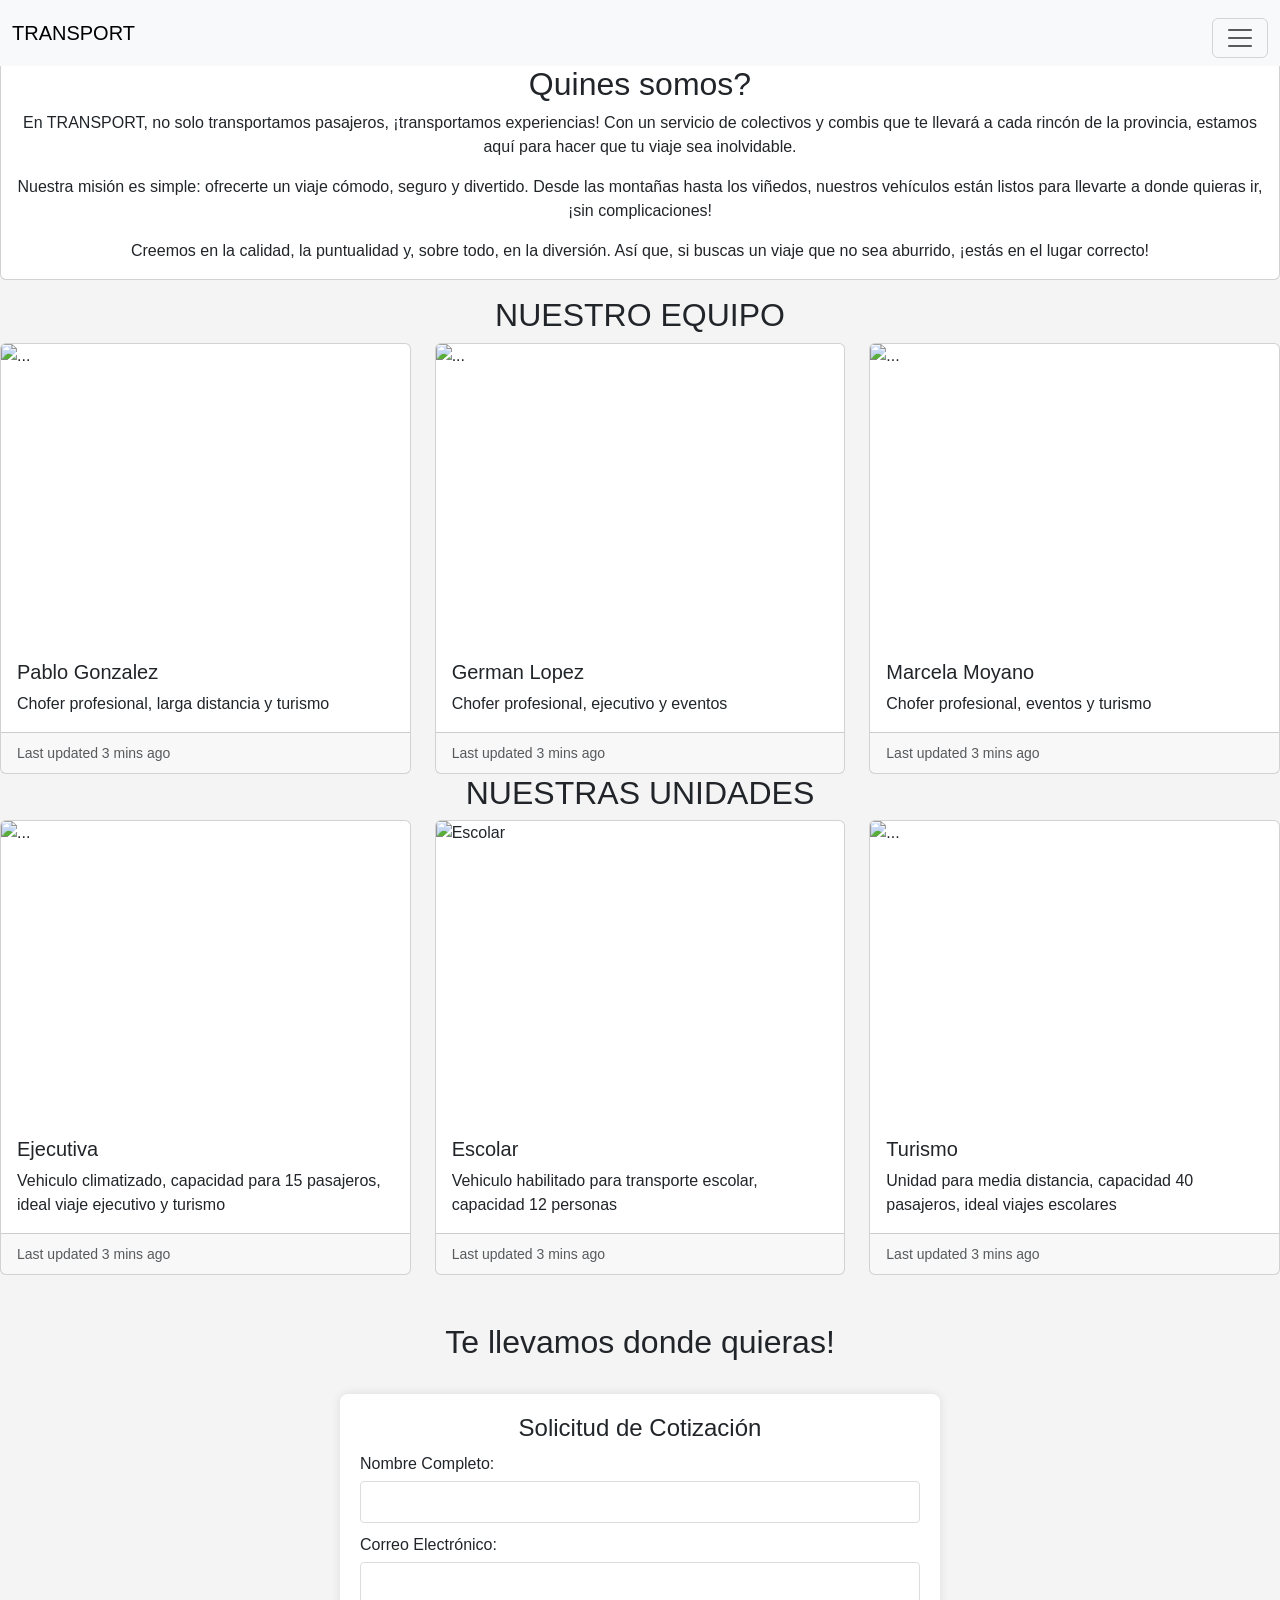
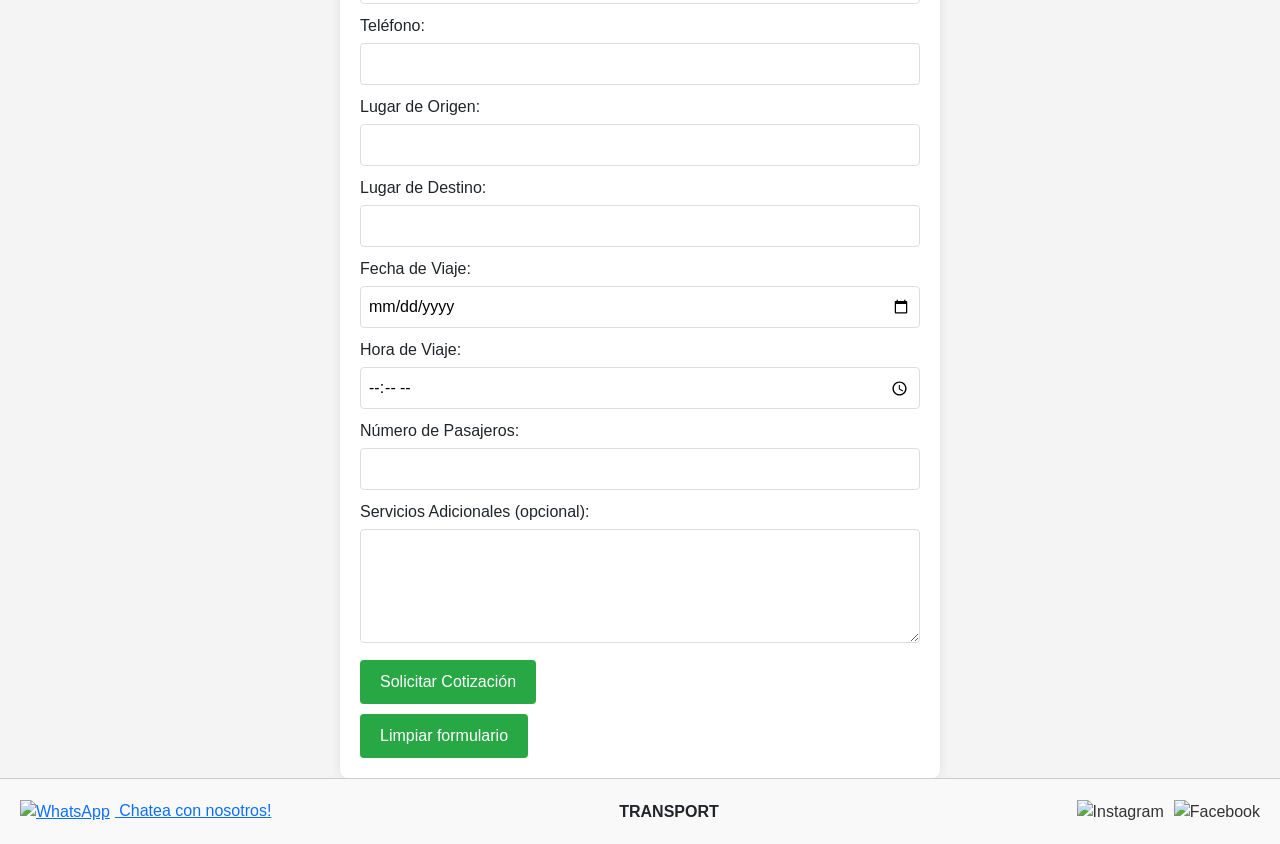
==== index.html @ fa78afb2 "Update index.html" ====
<!DOCTYPE html>
<html lang="es">
<head>
    <meta charset="UTF-8">
    <meta http-equiv="X-UA-Compatible" content="IE=edge">
    <meta name="viewport" content="width=device-width, initial-scale=1.0">
    <title>Document</title>
    <link href="https://cdn.jsdelivr.net/npm/bootstrap@5.3.3/dist/css/bootstrap.min.css" rel="stylesheet" integrity="sha384-QWTKZyjpPEjISv5WaRU9OFeRpok6YctnYmDr5pNlyT2bRjXh0JMhjY6hW+ALEwIH" crossorigin="anonymous">
</head>
<body>

<!--navbar-->

<nav class="navbar bg-body-tertiary fixed-top">
  <div class="container-fluid">
    <a class="navbar-brand"  href="">TRANSPORT </a>
    <button class="navbar-toggler" type="button" data-bs-toggle="offcanvas" data-bs-target="#offcanvasNavbar" aria-controls="offcanvasNavbar" aria-label="Toggle navigation">
      <span class="navbar-toggler-icon"></span>
    </button>
    <div class="offcanvas offcanvas-end" tabindex="-1" id="offcanvasNavbar" aria-labelledby="offcanvasNavbarLabel">
      <div class="offcanvas-header">
        <h5 class="offcanvas-title" id="offcanvasNavbarLabel">Offcanvas</h5>
        <button type="button" class="btn-close" data-bs-dismiss="offcanvas" aria-label="Close"></button>
      </div>
      <div class="offcanvas-body">
        <ul class="navbar-nav justify-content-end flex-grow-1 pe-3">
          <li class="nav-item">
            <a class="nav-link active" aria-current="page" href="#">Home</a>
          </li>
          <li class="nav-item">
            <a class="nav-link" href="#">Link</a>
          </li>
          <li class="nav-item dropdown">
            <a class="nav-link dropdown-toggle" href="#" role="button" data-bs-toggle="dropdown" aria-expanded="false">
              Dropdown
            </a>
            <ul class="dropdown-menu">
              <li><a class="dropdown-item" href="#">Action</a></li>
              <li><a class="dropdown-item" href="#">Another action</a></li>
              <li>
                <hr class="dropdown-divider">
              </li>
              <li><a class="dropdown-item" href="#">Something else here</a></li>
            </ul>
          </li>
        </ul>
        <form class="d-flex mt-3" role="search">
          <input class="form-control me-2" type="search" placeholder="Search" aria-label="Search">
          <button class="btn btn-outline-success" type="submit">Search</button>
        </form>
      </div>
    </div>
  </div>
</nav>



<!--Carusel-->


<div id="carouselExampleCaptions" class="carousel slide">
    <div class="carousel-indicators">
      <button type="button" data-bs-target="#carouselExampleCaptions" data-bs-slide-to="0" class="active" aria-current="true" aria-label="Slide 1"></button>
      <button type="button" data-bs-target="#carouselExampleCaptions" data-bs-slide-to="1" aria-label="Slide 2"></button>
      <button type="button" data-bs-target="#carouselExampleCaptions" data-bs-slide-to="2" aria-label="Slide 3"></button>
    </div>
    <div class="carousel-inner" >
      <div class="carousel-item active">
        <img src="https://motormagazine.com.ar/wp-content/uploads/2015/09/sprinter-9-1-7-696x410.jpg" class="d-block w-100" alt="interior ejecutiva">
        <div class="carousel-caption d-none d-md-block">
          <h5>First slide label</h5>
          <p>Some representative placeholder content for the first slide.</p>
        </div>
      </div>
      <div class="carousel-item">
        <img src="https://tsnvans.com/wp-content/uploads/2022/05/DSC6861-980x654.png" class="d-block w-100 " alt="exterior ejecutiva">
        <div class="carousel-caption d-none d-md-block">
          <h5>Second slide label</h5>
          <p>Some representative placeholder content for the second slide.</p>
        </div>
      </div>
      <div class="carousel-item">
        <img src="https://tsnvans.com/wp-content/uploads/2022/07/Luz-azul-TSN-Vans-.jpeg" class="d-block w-100" alt="gente subiendo">
        <div class="carousel-caption d-none d-md-block">
          <h5>Third slide label</h5>
          <p>Some representative placeholder content for the third slide.</p>
        </div>
      </div>
    </div>
    <button class="carousel-control-prev" type="button" data-bs-target="#carouselExampleCaptions" data-bs-slide="prev">
      <span class="carousel-control-prev-icon" aria-hidden="true"></span>
      <span class="visually-hidden">Previous</span>
    </button>
    <button class="carousel-control-next" type="button" data-bs-target="#carouselExampleCaptions" data-bs-slide="next">
      <span class="carousel-control-next-icon" aria-hidden="true"></span>
      <span class="visually-hidden">Next</span>
    </button>
  </div>

<!--QUIENES SOMOS-->

<div class="card mb-3" style="text-align:center"  >
    <img src="https://previews.123rf.com/images/guru86/guru861510/guru86151000618/46703490-dise%C3%B1o-de-la-ilustraci%C3%B3n-de-transporte.jpg" class="card-img-top" alt="logo empresa" style="width:500px;height:600px text-align:center">
    <div class="card-body">
      <h2 class="card-title">Quines somos?</h2>
      <p class="card-text">En TRANSPORT, no solo transportamos pasajeros, ¡transportamos experiencias! Con un servicio de colectivos y combis que te llevará a cada rincón de la provincia, estamos aquí para hacer que tu viaje sea inolvidable.</p>
      <p class="card-text">Nuestra misión es simple: ofrecerte un viaje cómodo, seguro y divertido. Desde las montañas hasta los viñedos, nuestros vehículos están listos para llevarte a donde quieras ir, ¡sin complicaciones!</p>
      <p class="card-text">Creemos en la calidad, la puntualidad y, sobre todo, en la diversión. Así que, si buscas un viaje que no sea aburrido, ¡estás en el lugar correcto!</p>

      <!--<p class="card-text"><small class="text-body-secondary">Last updated 3 mins ago</small></p>-->
    </div>
  </div>
  

  <!--equipo-->

  <h2 style="text-align:center">NUESTRO EQUIPO </h2>

  <div class="row row-cols-1 row-cols-md-3 g-4">
    <div class="col">
      <div class="card h-100">
        <img   src="https://fundacioncarlosslim.org/wp-content/uploads/2020/10/conductor-transporte-ejecutivo-1.jpg" class="card-img-top" alt="..." style="width: 400px;;height:300px;" >
        <div class="card-body">
          <h5 class="card-title">Pablo Gonzalez</h5>
          <p class="card-text">Chofer profesional, larga distancia y turismo</p>
        </div>
        <div class="card-footer">
          <small class="text-body-secondary">Last updated 3 mins ago</small>
        </div>
      </div>
    </div>
    <div class="col">
      <div class="card h-100">
        <img src="https://img.freepik.com/foto-gratis/fotos-lado-hombre-negocios-coche_1359-1326.jpg?w=900&t=st=1726166424~exp=1726167024~hmac=06671cf22af854b5b9be5abbc71b7e043a6514495f37762d725a9f65c1ceb45e" class="card-img-top" alt="..." style="width: 400px;;height:300px;">
        <div class="card-body">
          <h5 class="card-title">German Lopez</h5>
          <p class="card-text">Chofer profesional, ejecutivo y eventos</p>
        </div>
        <div class="card-footer">
          <small class="text-body-secondary">Last updated 3 mins ago</small>
        </div>
      </div>
    </div>
    <div class="col">
      <div class="card h-100">
        <img src="https://img.freepik.com/fotos-premium/mujer-moderna-camiones-desafiante-empoderada_711731-651.jpg?size=626&ext=jpg&ga=GA1.1.1180732827.1726166348&semt=ais_hybrid" class="card-img-top" alt="..." style="width: 400px;;height:300px;">
        <div class="card-body">
          <h5 class="card-title">Marcela Moyano</h5>
          <p class="card-text">Chofer profesional, eventos y turismo</p>
        </div>
        <div class="card-footer">
          <small class="text-body-secondary">Last updated 3 mins ago</small>
        </div>
      </div>
    </div>
  </div>


   <!--equipo-->

   <h2 style="text-align:center">NUESTRAS UNIDADES </h2>

   <div class="row row-cols-1 row-cols-md-3 g-4">
     <div class="col">
       <div class="card h-100">
         <img   src="https://www.mercedes-benz.com.ar/content/argentina/es/vans/models/sprinter/9077-xz0/overview/_jcr_content/root/responsivegrid/media_slider/media_slider_item/image.component.damq6.3397545717409.png/combi-1610x604.png" class="card-img-top" alt="..." style="width: 400px;;height:300px;" >
         <div class="card-body">
           <h5 class="card-title">Ejecutiva</h5>
           <p class="card-text">Vehiculo climatizado, capacidad para 15 pasajeros, ideal viaje ejecutivo y turismo</p>
         </div>
         <div class="card-footer">
           <small class="text-body-secondary">Last updated 3 mins ago</small>
         </div>
       </div>
     </div>
     <div class="col">
       <div class="card h-100">
         <img src="https://sisanjuan.b-cdn.net/media/k2/items/cache/b0819416c2eebbe783e096798d5f76a3_L.jpg" class="card-img-top" alt=" Escolar" style="width: 400px;;height:300px;">
         <div class="card-body">
           <h5 class="card-title">Escolar</h5>
           <p class="card-text">Vehiculo habilitado para transporte escolar, capacidad 12 personas</p>
         </div>
         <div class="card-footer">
           <small class="text-body-secondary">Last updated 3 mins ago</small>
         </div>
       </div>
     </div>
     <div class="col">
       <div class="card h-100">
         <img src="https://www.ttservicios.com.ar/images/turistico.jpg" class="card-img-top" alt="..." style="width: 400px;;height:300px;">
         <div class="card-body">
           <h5 class="card-title">Turismo </h5>
           <p class="card-text">Unidad para media distancia, capacidad 40 pasajeros, ideal viajes escolares</p>
         </div>
         <div class="card-footer">
           <small class="text-body-secondary">Last updated 3 mins ago</small>
         </div>
       </div>
     </div>
   </div>

  <!--Formulario de servicio-->

  <br><br>

  <h2 style="text-align:center">Te llevamos donde quieras! </h2>
  <br>

 
<head>
    <meta charset="UTF-8">
    <meta name="viewport" content="width=device-width, initial-scale=1.0">
    <title>Formulario de Solicitud de Cotización</title>
    <style>
        body {
            font-family: Arial, sans-serif;
            margin: 20px;
            background-color: #f4f4f4;
        }
        .container {
            max-width: 600px;
            margin: auto;
            background: #fff;
            padding: 20px;
            border-radius: 8px;
            box-shadow: 0 0 10px rgba(0,0,0,0.1);
        }
        h1 {
            text-align: center;
            color: #333;
        }
        label {
            display: block;
            margin-top: 10px;
        }
        input, select, textarea {
            width: 100%;
            padding: 8px;
            margin-top: 5px;
            border: 1px solid #ddd;
            border-radius: 4px;
        }
        button {
            background-color: #28a745;
            color: #fff;
            border: none;
            padding: 10px 20px;
            border-radius: 4px;
            cursor: pointer;
            margin-top: 10px;
        }
        button:hover {
            background-color: #218838;
        }
    </style>
</head>
<body>
    <div class="container">
        <h4 style="text-align: center;">Solicitud de Cotización</h4>
        <form action="https://formspree.io/f/mblrvzgp" method="post">
            <label for="nombre">Nombre Completo:</label>
            <input type="text" id="nombre" name="nombre" required>
            
            <label for="email">Correo Electrónico:</label>
            <input type="email" id="email" name="email" required>
            
            <label for="telefono">Teléfono:</label>
            <input type="tel" id="telefono" name="telefono" required>
            
            <label for="origen">Lugar de Origen:</label>
            <input type="text" id="origen" name="origen" required>
            
            <label for="destino">Lugar de Destino:</label>
            <input type="text" id="destino" name="destino" required>
            
            <label for="fecha">Fecha de Viaje:</label>
            <input type="date" id="fecha" name="fecha" required>
            
            <label for="hora">Hora de Viaje:</label>
            <input type="time" id="hora" name="hora" required>
            
            <label for="num_pasajeros">Número de Pasajeros:</label>
            <input type="number" id="num_pasajeros" name="num_pasajeros" required>
            
            <label for="servicios_adicionales">Servicios Adicionales (opcional):</label>
            <textarea id="servicios_adicionales" name="servicios_adicionales" rows="4"></textarea>
            
            <button type="submit">Solicitar Cotización</button>

            <br>

            <button type="reset">Limpiar formulario</button>
        </form>
    </div>
</body>


<!--enlace wsp
<a href="https://wa.me/<+5492614153285>?text=<mensaje-predeterminado>" target="_blank">
    Enviar mensaje en WhatsApp
</a>


<head>
    <meta charset="UTF-8">
    <meta name="viewport" content="width=device-width, initial-scale=1.0">
    <title>Chat en WhatsApp</title>
    <style>
        .whatsapp-button {
            display: inline-block;
            background-color: #25D366; /* Color de WhatsApp */
            color: white;
            padding: 10px 20px;
            border-radius: 5px;
            text-decoration: none;
            font-size: 16px;
            font-weight: bold;
            box-shadow: 0 4px 8px rgba(0, 0, 0, 0.2);
        }
        .whatsapp-button:hover {
            background-color: #128C7E; /* Color de WhatsApp al pasar el ratón */
        }
    </style>
</head>
<body>
    <a href="https://wa.me/5492615322291?text=Hola%2C%20me%20gustar%C3%ADa%20m%C3%A1s%20informaci%C3%B3n" class="whatsapp-button" target="_blank">
        Chatear con nosotros en WhatsApp
    </a>
</body>

<!--Calificacion
<!DOCTYPE html>
<html lang="es">
<head>
    <meta charset="UTF-8">
    <meta name="viewport" content="width=device-width, initial-scale=1.0">
    <title>Calificación de Clientes</title>
    <style>
        body {
            font-family: Arial, sans-serif;
        }
        .rating-form {
            max-width: 400px;
            margin: auto;
            padding: 20px;
            border: 1px solid #ccc;
            border-radius: 5px;
            background-color: #f9f9f9;
        }
        .rating-form h2 {
            text-align: center;
        }
        .rating {
            display: flex;
            justify-content: space-between;
            margin: 10px 0;
        }
        .reviews {
            max-width: 600px;
            margin: 20px auto;
            border-top: 1px solid #ccc;
            padding-top: 20px;
        }
        .review {
            border-bottom: 1px solid #eee;
            padding: 10px 0;
        }
    </style>
</head>
<body>
<div class="rating-form">
    <h2>Califica tu experiencia</h2>
    <form id="reviewForm">
        <div class="rating">
            <label for="rating">Calificación (1-5):</label>
            <select id="rating" name="rating" required>
                <option value="1">1</option>
                <option value="2">2</option>
                <option value="3">3</option>
                <option value="4">4</option>
                <option value="5">5</option>
            </select>
        </div>
        
        <div>
            <label for="comments">Comentarios:</label>
            <textarea id="comments" name="comments" rows="4" placeholder="Describe tu experiencia" required></textarea>
        </div>

        <div style="text-align: center;">
            <button type="submit">Enviar</button>
        </div>
    </form>
</div>

<div class="reviews" id="reviews">
    <h2>Reseñas</h2>
</div>

<script>
    // Función para cargar las reseñas del localStorage
    function loadReviews() {
        const reviewsDiv = document.getElementById('reviews');
        const reviews = JSON.parse(localStorage.getItem('reviews')) || [];

        reviews.forEach(review => {
            const reviewElement = document.createElement('div');
            reviewElement.classList.add('review');
            reviewElement.innerHTML = `<strong>Calificación: ${review.rating}</strong><br>${review.comment}`;
            reviewsDiv.appendChild(reviewElement);
        });
    }

    // Llama a la función al cargar la página
    loadReviews();

    document.getElementById('reviewForm').addEventListener('submit', function(event) {
        event.preventDefault();

        const rating = document.getElementById('rating').value;
        const comments = document.getElementById('comments').value;

        // Guarda la reseña en el localStorage
        const reviews = JSON.parse(localStorage.getItem('reviews')) || [];
        reviews.push({ rating, comment: comments });
        localStorage.setItem('reviews', JSON.stringify(reviews));

        // Muestra la nueva reseña
        loadReviews();

        // Reiniciar el formulario
        this.reset();
    });
</script>

</body>
</html>


</body>
</html>

-->

<!--Pie de pagina-->

<!DOCTYPE html>
<html lang="es">
<head>
    <meta charset="UTF-8">
    <meta name="viewport" content="width=device-width, initial-scale=1.0">
    <title>Mi Página</title>
    <style>
        body {
            font-family: Arial, sans-serif;
            margin: 0;
            padding: 0;
        }
        footer {
            display: flex;
            justify-content: space-between;
            align-items: center;
            background-color: #f9f9f9;
            padding: 20px;
            border-top: 1px solid #ccc;
        }
        .company-name {
            text-align: center;
            flex-grow: 1;
        }
        .social-links {
            display: flex;
            align-items: center;
        }
        .social-links a {
            margin-left: 10px;
            text-decoration: none;
            color: #333;
        }
      /* .whatsapp-button {
            display: flex;
            align-items: center;
            background-color: #25D366;
            color: white;
            padding: 10px 15px;
            border-radius: 5px;
            text-decoration: none;
            font-weight: bold;
        } */
        .whatsapp-button img {
            width: 60px;
            margin-right: 5px;
        }
        .social-links img {
            width: 25px;
            height: 25px;
        }
    </style>
</head>
<body>

<!-- Contenido de la página -->

<footer>
    <a class="whatsapp-button" href="https://wa.me/+5492614153285" target="_blank">
        <img src="https://upload.wikimedia.org/wikipedia/commons/6/6b/WhatsApp.svg" alt="WhatsApp"> Chatea con nosotros!
    </a>
    <div class="company-name">
        <strong>TRANSPORT</strong>
    </div>
      <div class="social-links">
       <!--   <a href="https://twitter.com/tu_usuario" target="_blank">
            <img src="https://upload.wikimedia.org/wikipedia/commons/6/60/Twitter_bird_logo_2012.svg" alt="Twitter">
        </a>-->
        <a href="https://www.instagram.com/tu_usuario" target="_blank">
            <img src="https://upload.wikimedia.org/wikipedia/commons/a/a5/Instagram_icon.png" alt="Instagram">
        </a>
        <a href="https://www.facebook.com/tu_usuario" target="_blank">
            <img src="https://upload.wikimedia.org/wikipedia/commons/5/51/Facebook_f_logo_%282019%29.svg" alt="Facebook">
        </a>
    </div>
</footer>

</body>
</html>


    
</body>



<script src="https://cdn.jsdelivr.net/npm/bootstrap@5.3.3/dist/js/bootstrap.bundle.min.js" integrity="sha384-YvpcrYf0tY3lHB60NNkmXc5s9fDVZLESaAA55NDzOxhy9GkcIdslK1eN7N6jIeHz" crossorigin="anonymous"></script>
</html>
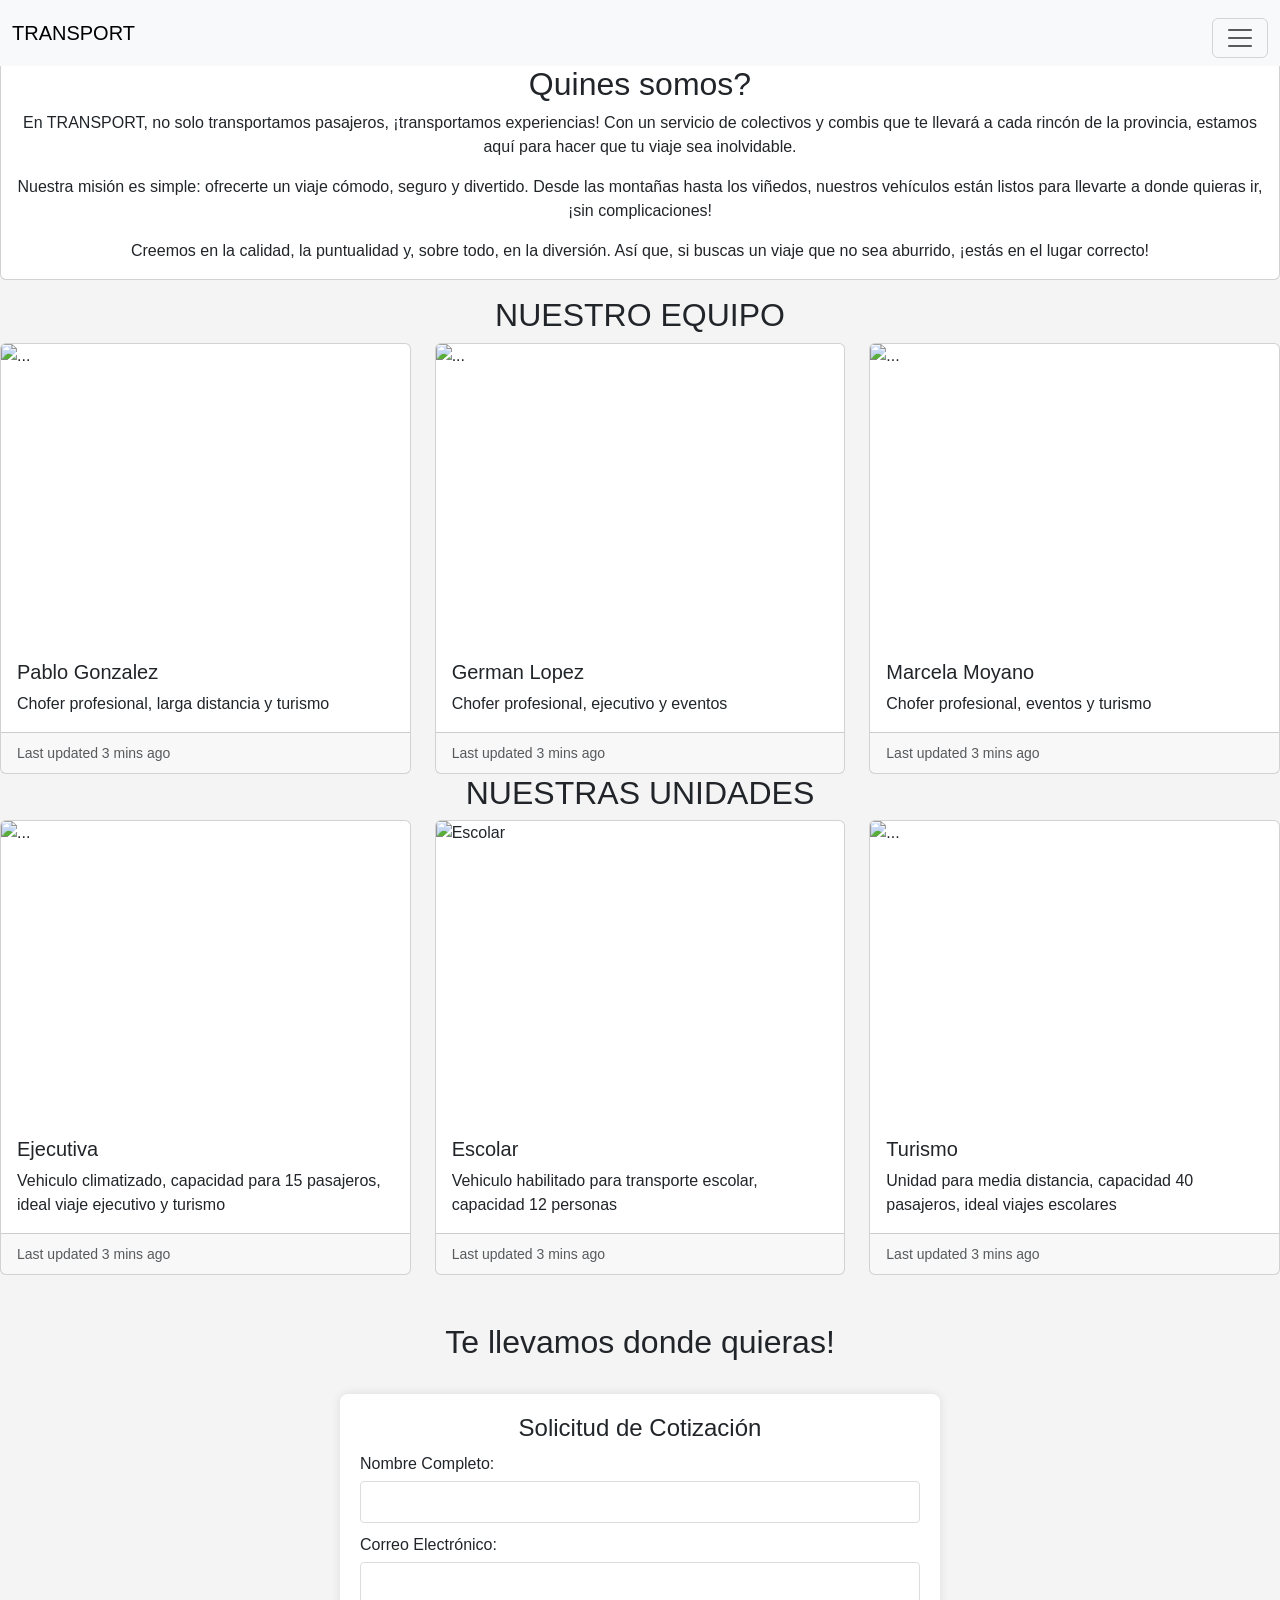
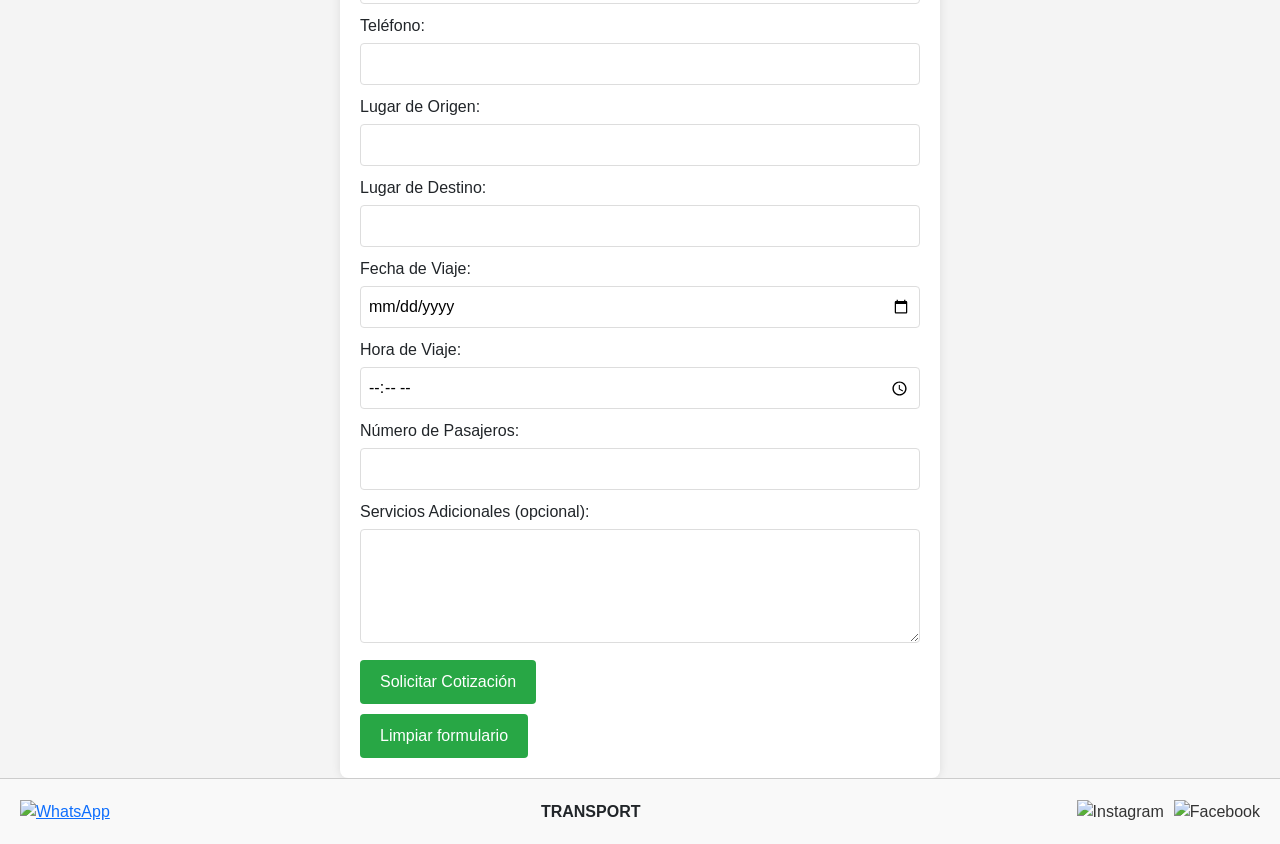
==== commit 6a0ee184: "Update index.html" ====
--- a/index.html
+++ b/index.html
@@ -503,7 +503,7 @@
 
 <footer>
     <a class="whatsapp-button" href="https://wa.me/+5492614153285" target="_blank">
-        <img src="https://upload.wikimedia.org/wikipedia/commons/6/6b/WhatsApp.svg" alt="WhatsApp"> Chatea con nosotros!
+        <img src="https://upload.wikimedia.org/wikipedia/commons/6/6b/WhatsApp.svg" alt="WhatsApp"> <!--Chatea con nosotros!-->
     </a>
     <div class="company-name">
         <strong>TRANSPORT</strong>
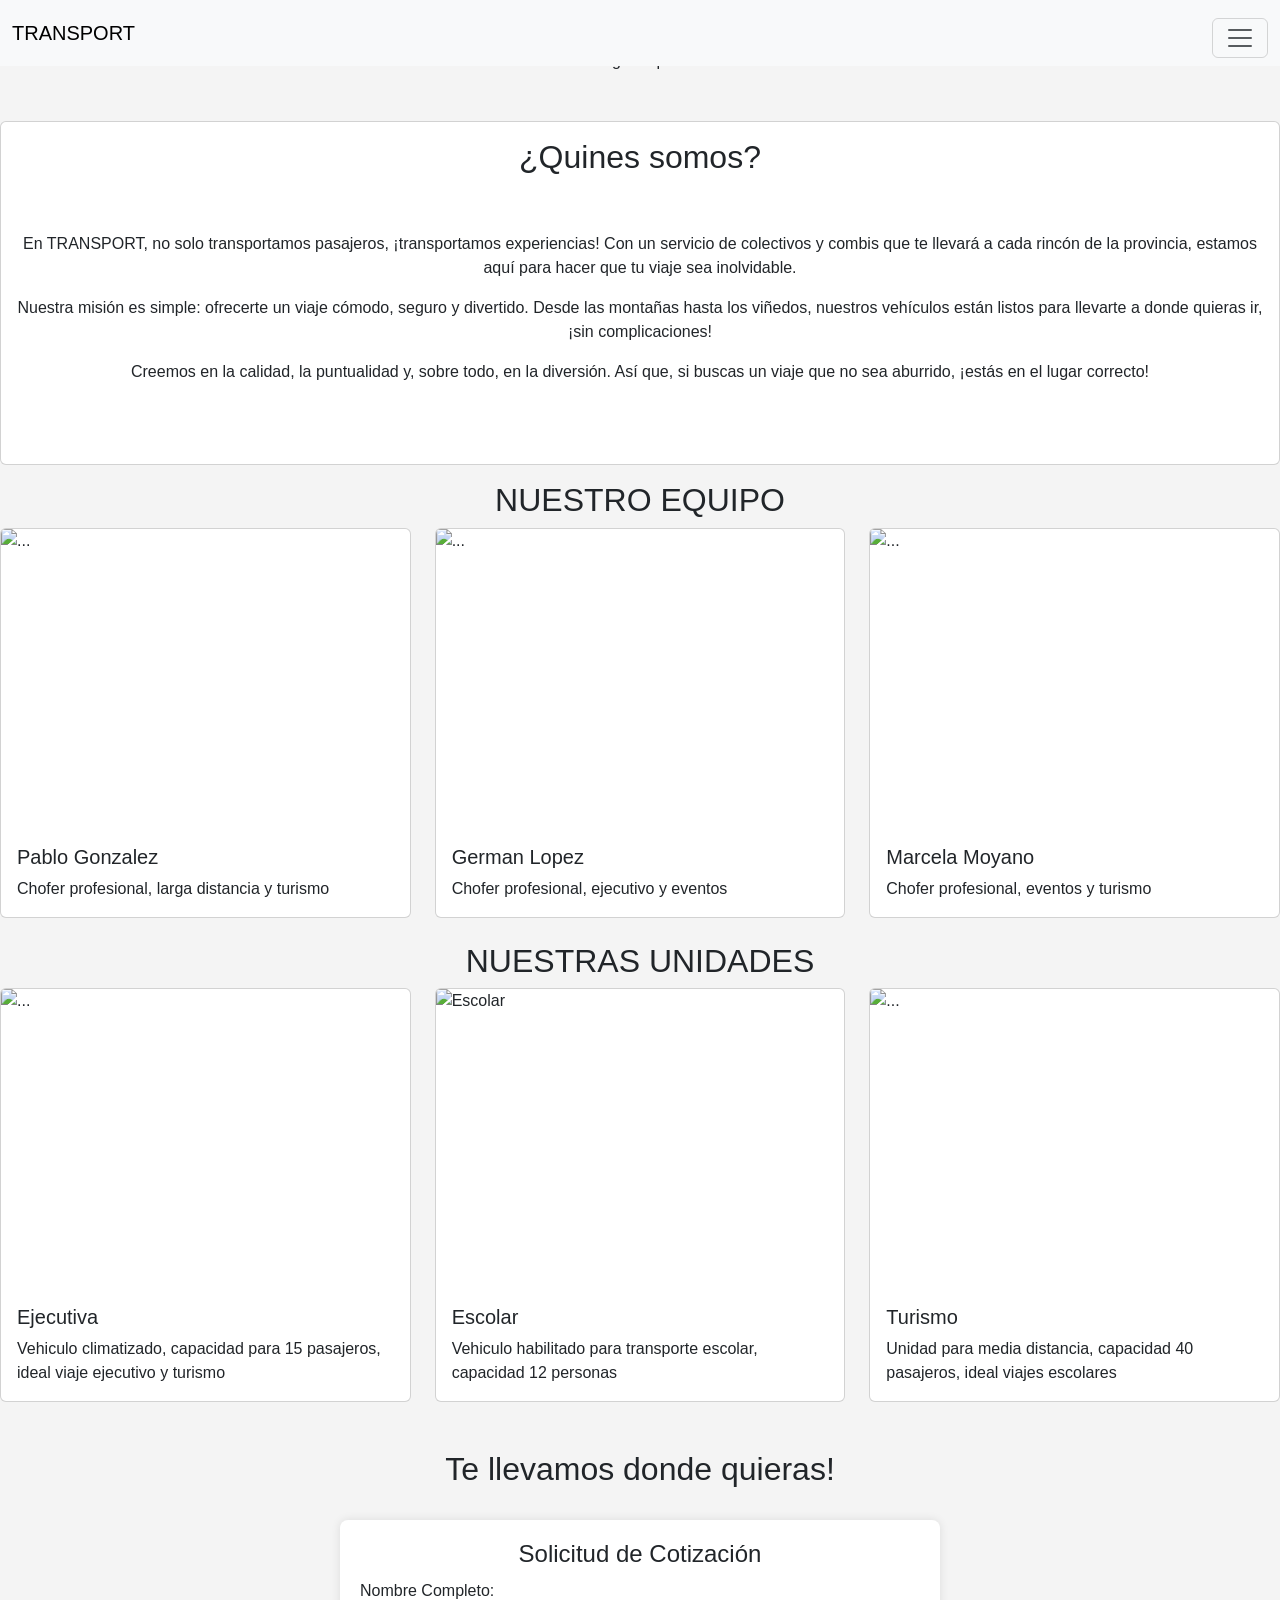
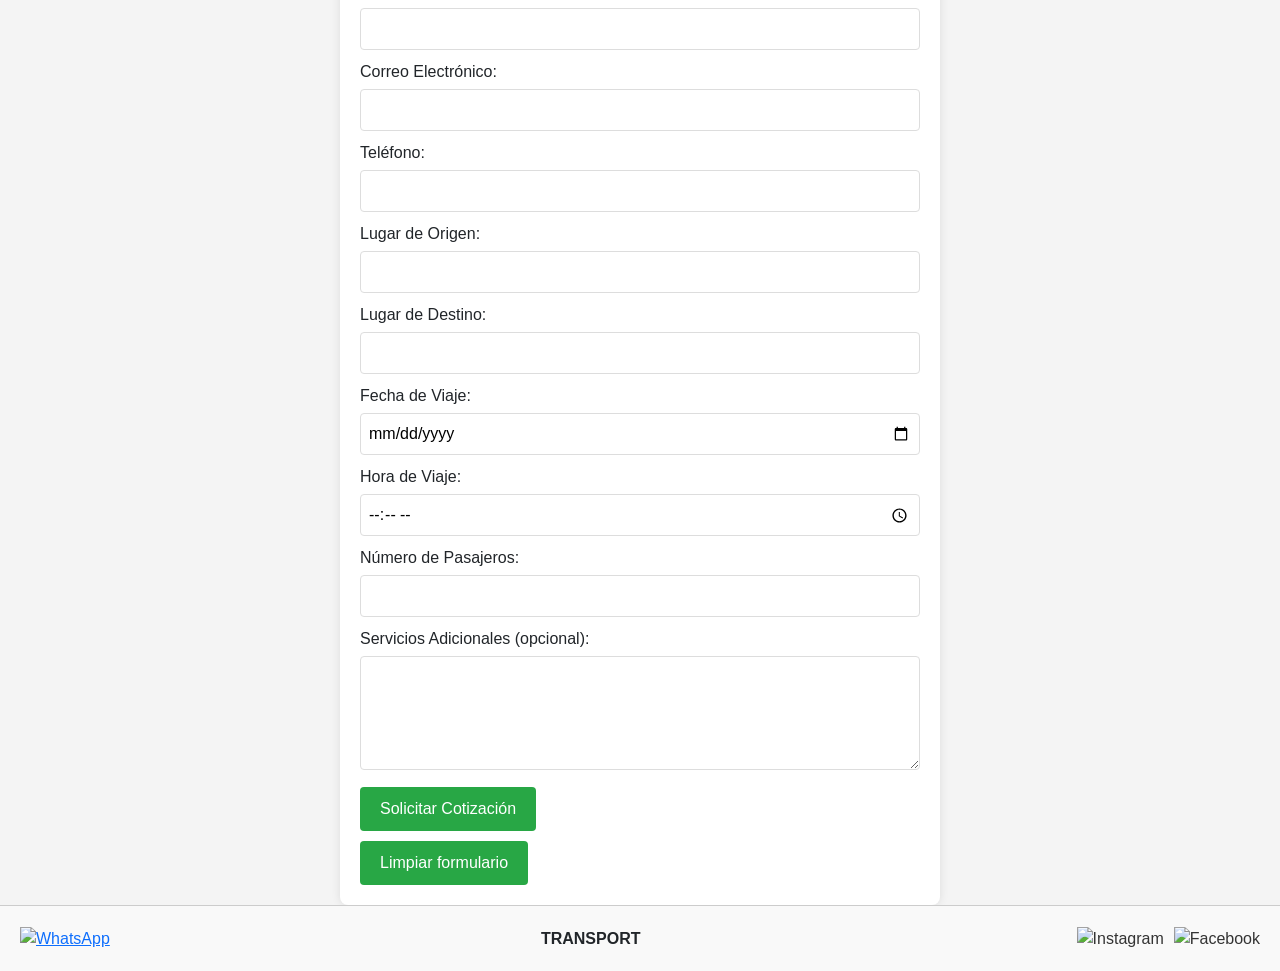
==== commit 253e56b3: "Add files via upload" ====
--- a/index.html
+++ b/index.html
@@ -25,12 +25,22 @@
       <div class="offcanvas-body">
         <ul class="navbar-nav justify-content-end flex-grow-1 pe-3">
           <li class="nav-item">
-            <a class="nav-link active" aria-current="page" href="#">Home</a>
+            <a class="nav-link active" aria-current="page" href="#carouselExampleCaptions">Inicio</a>
           </li>
           <li class="nav-item">
-            <a class="nav-link" href="#">Link</a>
+            <a class="nav-link" href="#quienes_somos">Quienes Somos</a>
           </li>
-          <li class="nav-item dropdown">
+
+        </li>
+        <li class="nav-item">
+          <a class="nav-link" href="#Cotización">Solicita tu viaje</a>
+        </li>
+
+        <li class="nav-item">
+          <a class="nav-link" href="#contacto">Contactanos</a>
+        </li>
+         <!-- menu desplegable-->
+        <!--  <li class="nav-item dropdown">
             <a class="nav-link dropdown-toggle" href="#" role="button" data-bs-toggle="dropdown" aria-expanded="false">
               Dropdown
             </a>
@@ -43,11 +53,12 @@
               <li><a class="dropdown-item" href="#">Something else here</a></li>
             </ul>
           </li>
-        </ul>
+        </ul> -->
+        <!-- busqueda
         <form class="d-flex mt-3" role="search">
           <input class="form-control me-2" type="search" placeholder="Search" aria-label="Search">
           <button class="btn btn-outline-success" type="submit">Search</button>
-        </form>
+        </form>-->
       </div>
     </div>
   </div>
@@ -99,18 +110,27 @@
 
 <!--QUIENES SOMOS-->
 
-<div class="card mb-3" style="text-align:center"  >
-    <img src="https://previews.123rf.com/images/guru86/guru861510/guru86151000618/46703490-dise%C3%B1o-de-la-ilustraci%C3%B3n-de-transporte.jpg" class="card-img-top" alt="logo empresa" style="width:500px;height:600px text-align:center">
+<br>
+
+<div style="text-align: center;">
+  <img src="https://previews.123rf.com/images/guru86/guru861510/guru86151000618/46703490-dise%C3%B1o-de-la-ilustraci%C3%B3n-de-transporte.jpg" class="card-img-top" alt="logo empresa" style="width:500px;height:600px text-align:center">
+
+</div>
+
+<br><br>
+
+<div id="quienes_somos" class="card mb-3" style="text-align:center"  >
     <div class="card-body">
-      <h2 class="card-title">Quines somos?</h2>
+      <h2 class="card-title">¿Quines somos?</h2>
+      <br><br>
       <p class="card-text">En TRANSPORT, no solo transportamos pasajeros, ¡transportamos experiencias! Con un servicio de colectivos y combis que te llevará a cada rincón de la provincia, estamos aquí para hacer que tu viaje sea inolvidable.</p>
       <p class="card-text">Nuestra misión es simple: ofrecerte un viaje cómodo, seguro y divertido. Desde las montañas hasta los viñedos, nuestros vehículos están listos para llevarte a donde quieras ir, ¡sin complicaciones!</p>
       <p class="card-text">Creemos en la calidad, la puntualidad y, sobre todo, en la diversión. Así que, si buscas un viaje que no sea aburrido, ¡estás en el lugar correcto!</p>
-
+<br><br>
       <!--<p class="card-text"><small class="text-body-secondary">Last updated 3 mins ago</small></p>-->
     </div>
   </div>
-  
+
 
   <!--equipo-->
 
@@ -124,9 +144,9 @@
           <h5 class="card-title">Pablo Gonzalez</h5>
           <p class="card-text">Chofer profesional, larga distancia y turismo</p>
         </div>
-        <div class="card-footer">
+       <!-- <div class="card-footer">
           <small class="text-body-secondary">Last updated 3 mins ago</small>
-        </div>
+        </div>-->
       </div>
     </div>
     <div class="col">
@@ -136,9 +156,9 @@
           <h5 class="card-title">German Lopez</h5>
           <p class="card-text">Chofer profesional, ejecutivo y eventos</p>
         </div>
-        <div class="card-footer">
+       <!-- <div class="card-footer">
           <small class="text-body-secondary">Last updated 3 mins ago</small>
-        </div>
+        </div>-->
       </div>
     </div>
     <div class="col">
@@ -148,15 +168,16 @@
           <h5 class="card-title">Marcela Moyano</h5>
           <p class="card-text">Chofer profesional, eventos y turismo</p>
         </div>
-        <div class="card-footer">
+      <!--  <div class="card-footer">
           <small class="text-body-secondary">Last updated 3 mins ago</small>
-        </div>
+        </div>-->
       </div>
     </div>
   </div>
 
-
-   <!--equipo-->
+  <br>
+
+   <!--unidades-->
 
    <h2 style="text-align:center">NUESTRAS UNIDADES </h2>
 
@@ -168,9 +189,9 @@
            <h5 class="card-title">Ejecutiva</h5>
            <p class="card-text">Vehiculo climatizado, capacidad para 15 pasajeros, ideal viaje ejecutivo y turismo</p>
          </div>
-         <div class="card-footer">
+         <!--<div class="card-footer">
            <small class="text-body-secondary">Last updated 3 mins ago</small>
-         </div>
+         </div> -->
        </div>
      </div>
      <div class="col">
@@ -180,9 +201,9 @@
            <h5 class="card-title">Escolar</h5>
            <p class="card-text">Vehiculo habilitado para transporte escolar, capacidad 12 personas</p>
          </div>
-         <div class="card-footer">
+         <!--<div class="card-footer">
            <small class="text-body-secondary">Last updated 3 mins ago</small>
-         </div>
+         </div>-->
        </div>
      </div>
      <div class="col">
@@ -192,9 +213,9 @@
            <h5 class="card-title">Turismo </h5>
            <p class="card-text">Unidad para media distancia, capacidad 40 pasajeros, ideal viajes escolares</p>
          </div>
-         <div class="card-footer">
+        <!-- <div class="card-footer">
            <small class="text-body-secondary">Last updated 3 mins ago</small>
-         </div>
+         </div>-->
        </div>
      </div>
    </div>
@@ -255,7 +276,7 @@
     </style>
 </head>
 <body>
-    <div class="container">
+    <div id="Cotización" class="container">
         <h4 style="text-align: center;">Solicitud de Cotización</h4>
         <form action="https://formspree.io/f/mblrvzgp" method="post">
             <label for="nombre">Nombre Completo:</label>
@@ -295,38 +316,11 @@
 </body>
 
 
-<!--enlace wsp
-<a href="https://wa.me/<+5492614153285>?text=<mensaje-predeterminado>" target="_blank">
-    Enviar mensaje en WhatsApp
-</a>
-
-
-<head>
-    <meta charset="UTF-8">
-    <meta name="viewport" content="width=device-width, initial-scale=1.0">
-    <title>Chat en WhatsApp</title>
-    <style>
-        .whatsapp-button {
-            display: inline-block;
-            background-color: #25D366; /* Color de WhatsApp */
-            color: white;
-            padding: 10px 20px;
-            border-radius: 5px;
-            text-decoration: none;
-            font-size: 16px;
-            font-weight: bold;
-            box-shadow: 0 4px 8px rgba(0, 0, 0, 0.2);
-        }
-        .whatsapp-button:hover {
-            background-color: #128C7E; /* Color de WhatsApp al pasar el ratón */
-        }
-    </style>
-</head>
-<body>
-    <a href="https://wa.me/5492615322291?text=Hola%2C%20me%20gustar%C3%ADa%20m%C3%A1s%20informaci%C3%B3n" class="whatsapp-button" target="_blank">
-        Chatear con nosotros en WhatsApp
-    </a>
-</body>
+
+
+
+
+
 
 <!--Calificacion
 <!DOCTYPE html>
@@ -503,9 +497,9 @@
 
 <footer>
     <a class="whatsapp-button" href="https://wa.me/+5492614153285" target="_blank">
-        <img src="https://upload.wikimedia.org/wikipedia/commons/6/6b/WhatsApp.svg" alt="WhatsApp"> <!--Chatea con nosotros!-->
+        <img src="https://upload.wikimedia.org/wikipedia/commons/6/6b/WhatsApp.svg" alt="WhatsApp"> <!-- Chatear por WhatsApp-->
     </a>
-    <div class="company-name">
+    <div id="contacto" class="company-name">
         <strong>TRANSPORT</strong>
     </div>
       <div class="social-links">
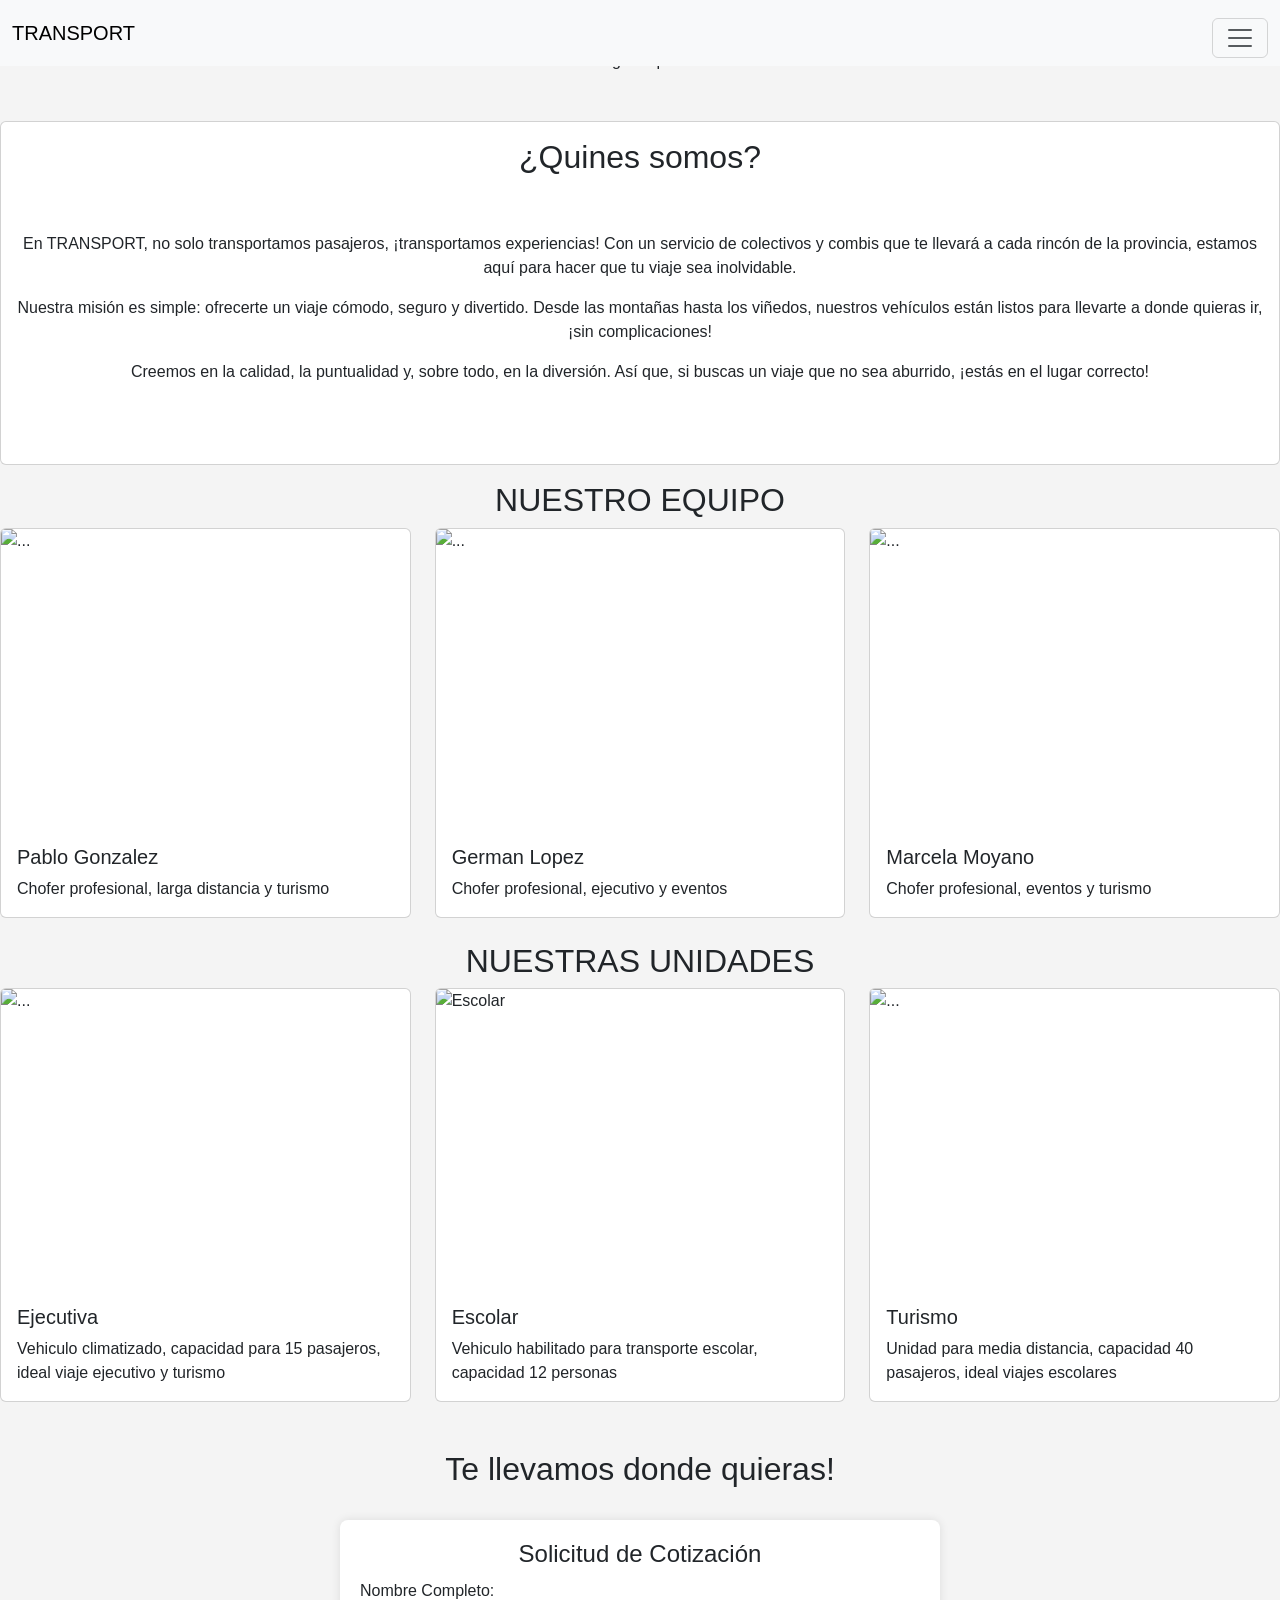
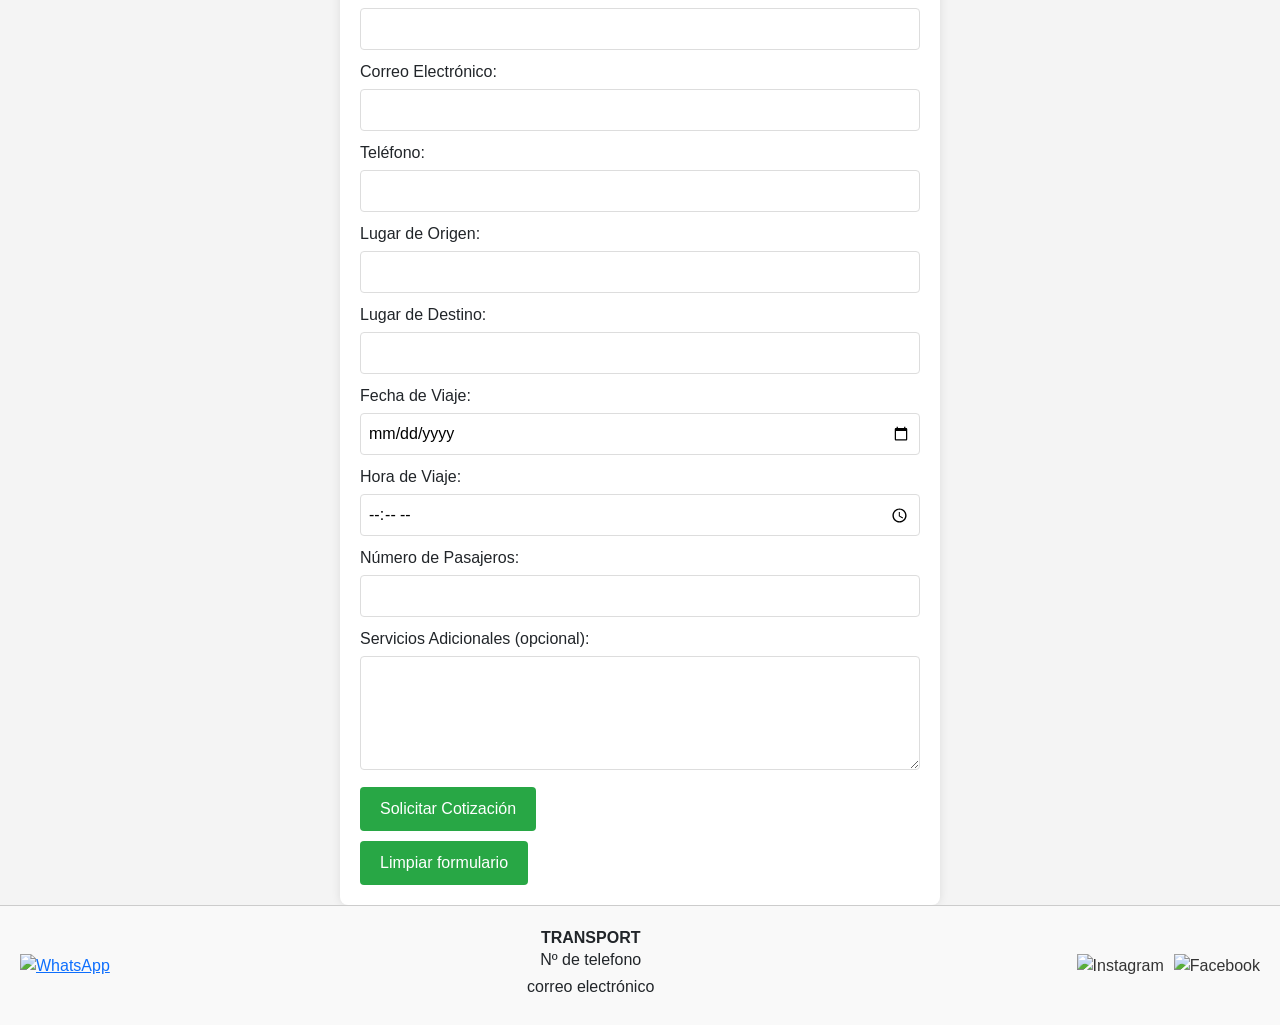
==== commit 4960828d: "Add files via upload" ====
--- a/index.html
+++ b/index.html
@@ -13,13 +13,13 @@
 
 <nav class="navbar bg-body-tertiary fixed-top">
   <div class="container-fluid">
-    <a class="navbar-brand"  href="">TRANSPORT </a>
+    <a class="navbar-brand"  href="">TRANSPORT</a>
     <button class="navbar-toggler" type="button" data-bs-toggle="offcanvas" data-bs-target="#offcanvasNavbar" aria-controls="offcanvasNavbar" aria-label="Toggle navigation">
       <span class="navbar-toggler-icon"></span>
     </button>
     <div class="offcanvas offcanvas-end" tabindex="-1" id="offcanvasNavbar" aria-labelledby="offcanvasNavbarLabel">
       <div class="offcanvas-header">
-        <h5 class="offcanvas-title" id="offcanvasNavbarLabel">Offcanvas</h5>
+        <h5 class="offcanvas-title" id="offcanvasNavbarLabel">TRANSPORT</h5>
         <button type="button" class="btn-close" data-bs-dismiss="offcanvas" aria-label="Close"></button>
       </div>
       <div class="offcanvas-body">
@@ -501,6 +501,11 @@
     </a>
     <div id="contacto" class="company-name">
         <strong>TRANSPORT</strong>
+        <br>
+        <h6>Nº de telefono</h6>
+        <h6>correo electrónico</h6>
+
+
     </div>
       <div class="social-links">
        <!--   <a href="https://twitter.com/tu_usuario" target="_blank">
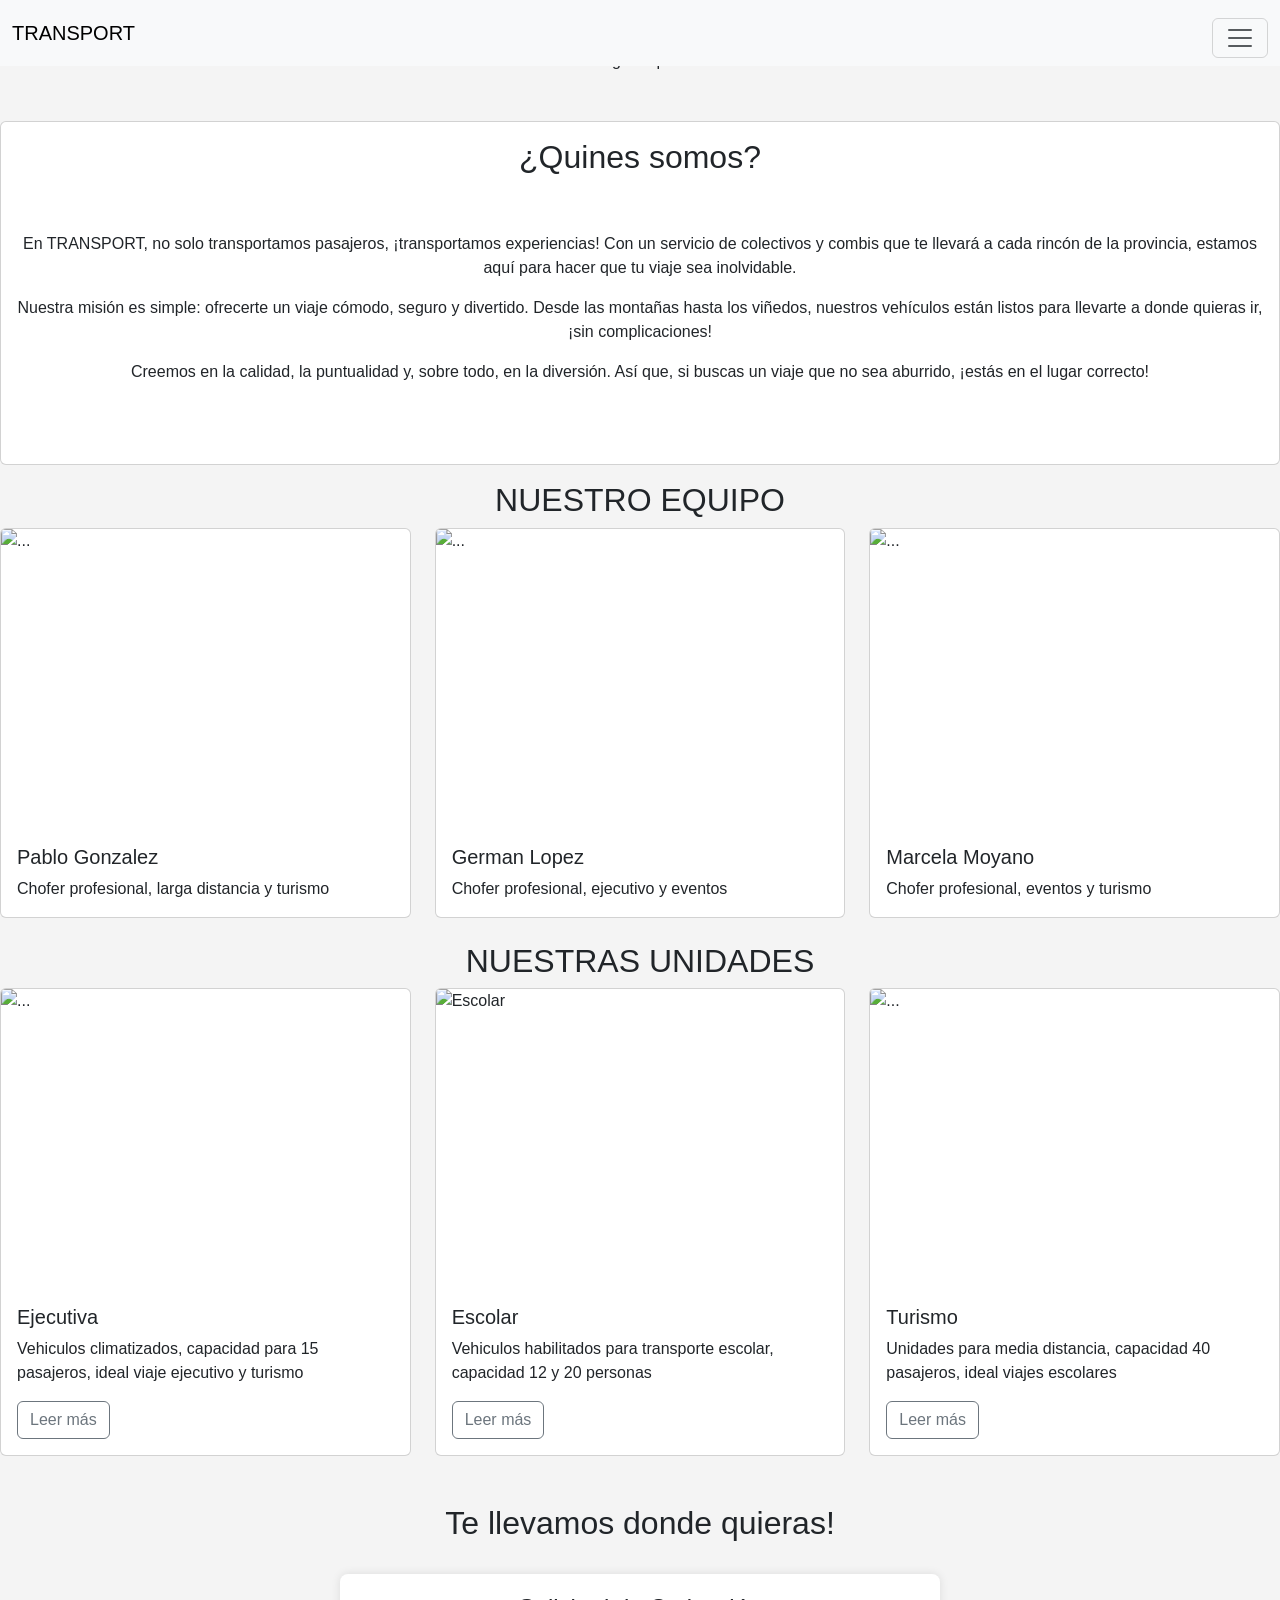
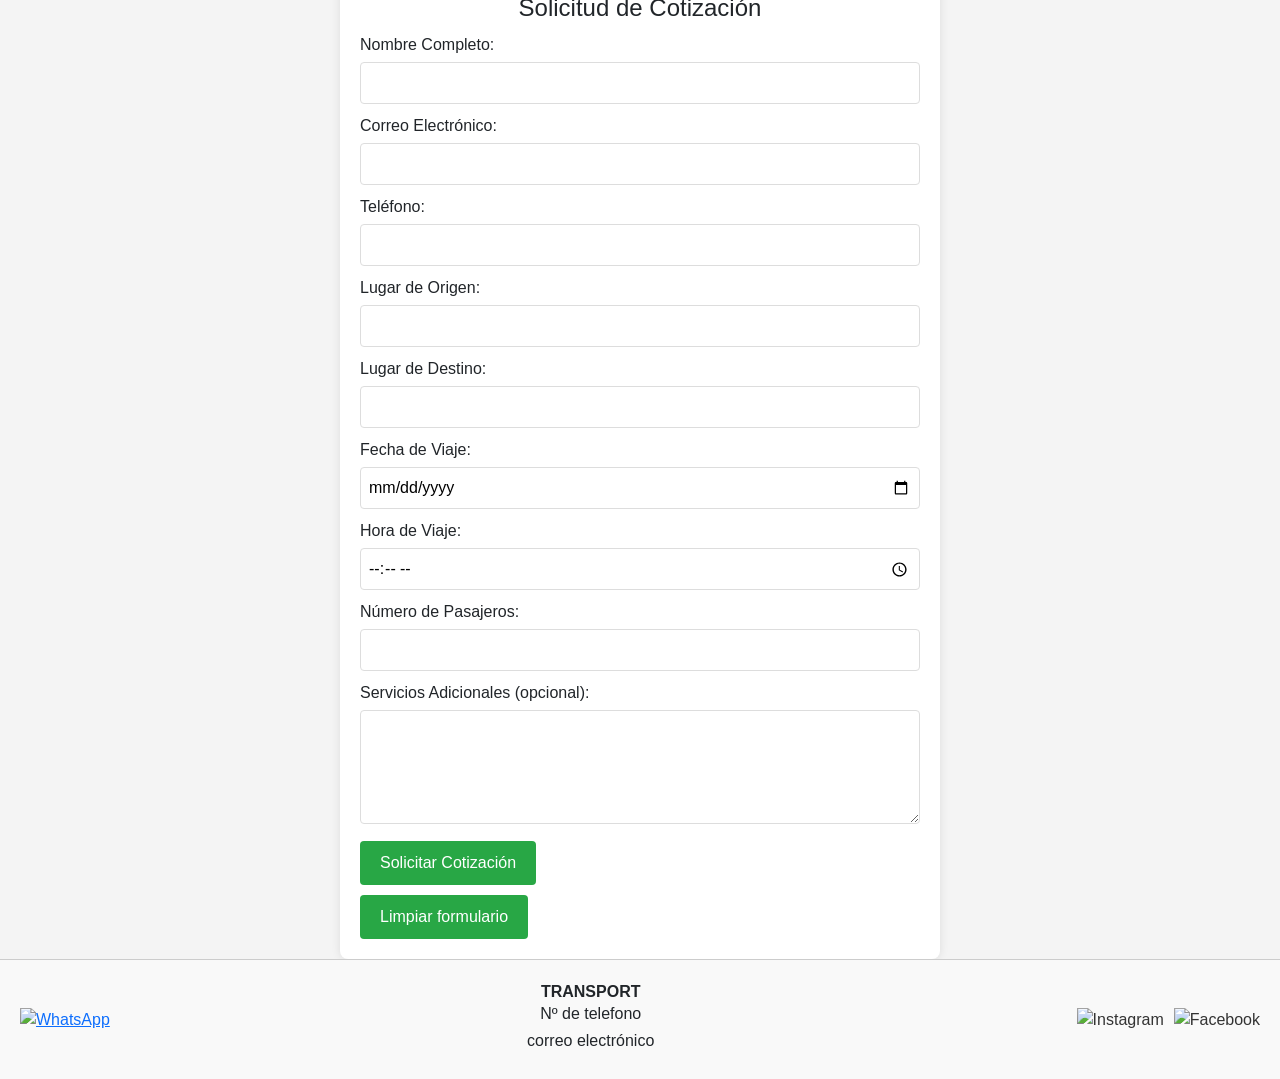
==== commit 71bc3653: "Add files via upload Se agregan nuevas pestañas con descripción de servicios prestados" ====
--- a/index.html
+++ b/index.html
@@ -4,7 +4,7 @@
     <meta charset="UTF-8">
     <meta http-equiv="X-UA-Compatible" content="IE=edge">
     <meta name="viewport" content="width=device-width, initial-scale=1.0">
-    <title>Document</title>
+    <title>Transport</title>
     <link href="https://cdn.jsdelivr.net/npm/bootstrap@5.3.3/dist/css/bootstrap.min.css" rel="stylesheet" integrity="sha384-QWTKZyjpPEjISv5WaRU9OFeRpok6YctnYmDr5pNlyT2bRjXh0JMhjY6hW+ALEwIH" crossorigin="anonymous">
 </head>
 <body>
@@ -187,7 +187,8 @@
          <img   src="https://www.mercedes-benz.com.ar/content/argentina/es/vans/models/sprinter/9077-xz0/overview/_jcr_content/root/responsivegrid/media_slider/media_slider_item/image.component.damq6.3397545717409.png/combi-1610x604.png" class="card-img-top" alt="..." style="width: 400px;;height:300px;" >
          <div class="card-body">
            <h5 class="card-title">Ejecutiva</h5>
-           <p class="card-text">Vehiculo climatizado, capacidad para 15 pasajeros, ideal viaje ejecutivo y turismo</p>
+           <p class="card-text">Vehiculos climatizados, capacidad para 15 pasajeros, ideal viaje ejecutivo y turismo</p>
+           <a href="ejecutiva.html" class="btn btn-outline-secondary">Leer más</a>
          </div>
          <!--<div class="card-footer">
            <small class="text-body-secondary">Last updated 3 mins ago</small>
@@ -199,7 +200,9 @@
          <img src="https://sisanjuan.b-cdn.net/media/k2/items/cache/b0819416c2eebbe783e096798d5f76a3_L.jpg" class="card-img-top" alt=" Escolar" style="width: 400px;;height:300px;">
          <div class="card-body">
            <h5 class="card-title">Escolar</h5>
-           <p class="card-text">Vehiculo habilitado para transporte escolar, capacidad 12 personas</p>
+           <p class="card-text">Vehiculos habilitados para transporte escolar, capacidad 12 y 20 personas                  </p>
+           <a href="escolar.html" class="btn btn-outline-secondary ">Leer más</a>
+           
          </div>
          <!--<div class="card-footer">
            <small class="text-body-secondary">Last updated 3 mins ago</small>
@@ -211,7 +214,8 @@
          <img src="https://www.ttservicios.com.ar/images/turistico.jpg" class="card-img-top" alt="..." style="width: 400px;;height:300px;">
          <div class="card-body">
            <h5 class="card-title">Turismo </h5>
-           <p class="card-text">Unidad para media distancia, capacidad 40 pasajeros, ideal viajes escolares</p>
+           <p class="card-text">Unidades para media distancia, capacidad 40 pasajeros, ideal viajes escolares</p>
+           <a href="turismo.html" class="btn btn-outline-secondary">Leer más</a>
          </div>
         <!-- <div class="card-footer">
            <small class="text-body-secondary">Last updated 3 mins ago</small>
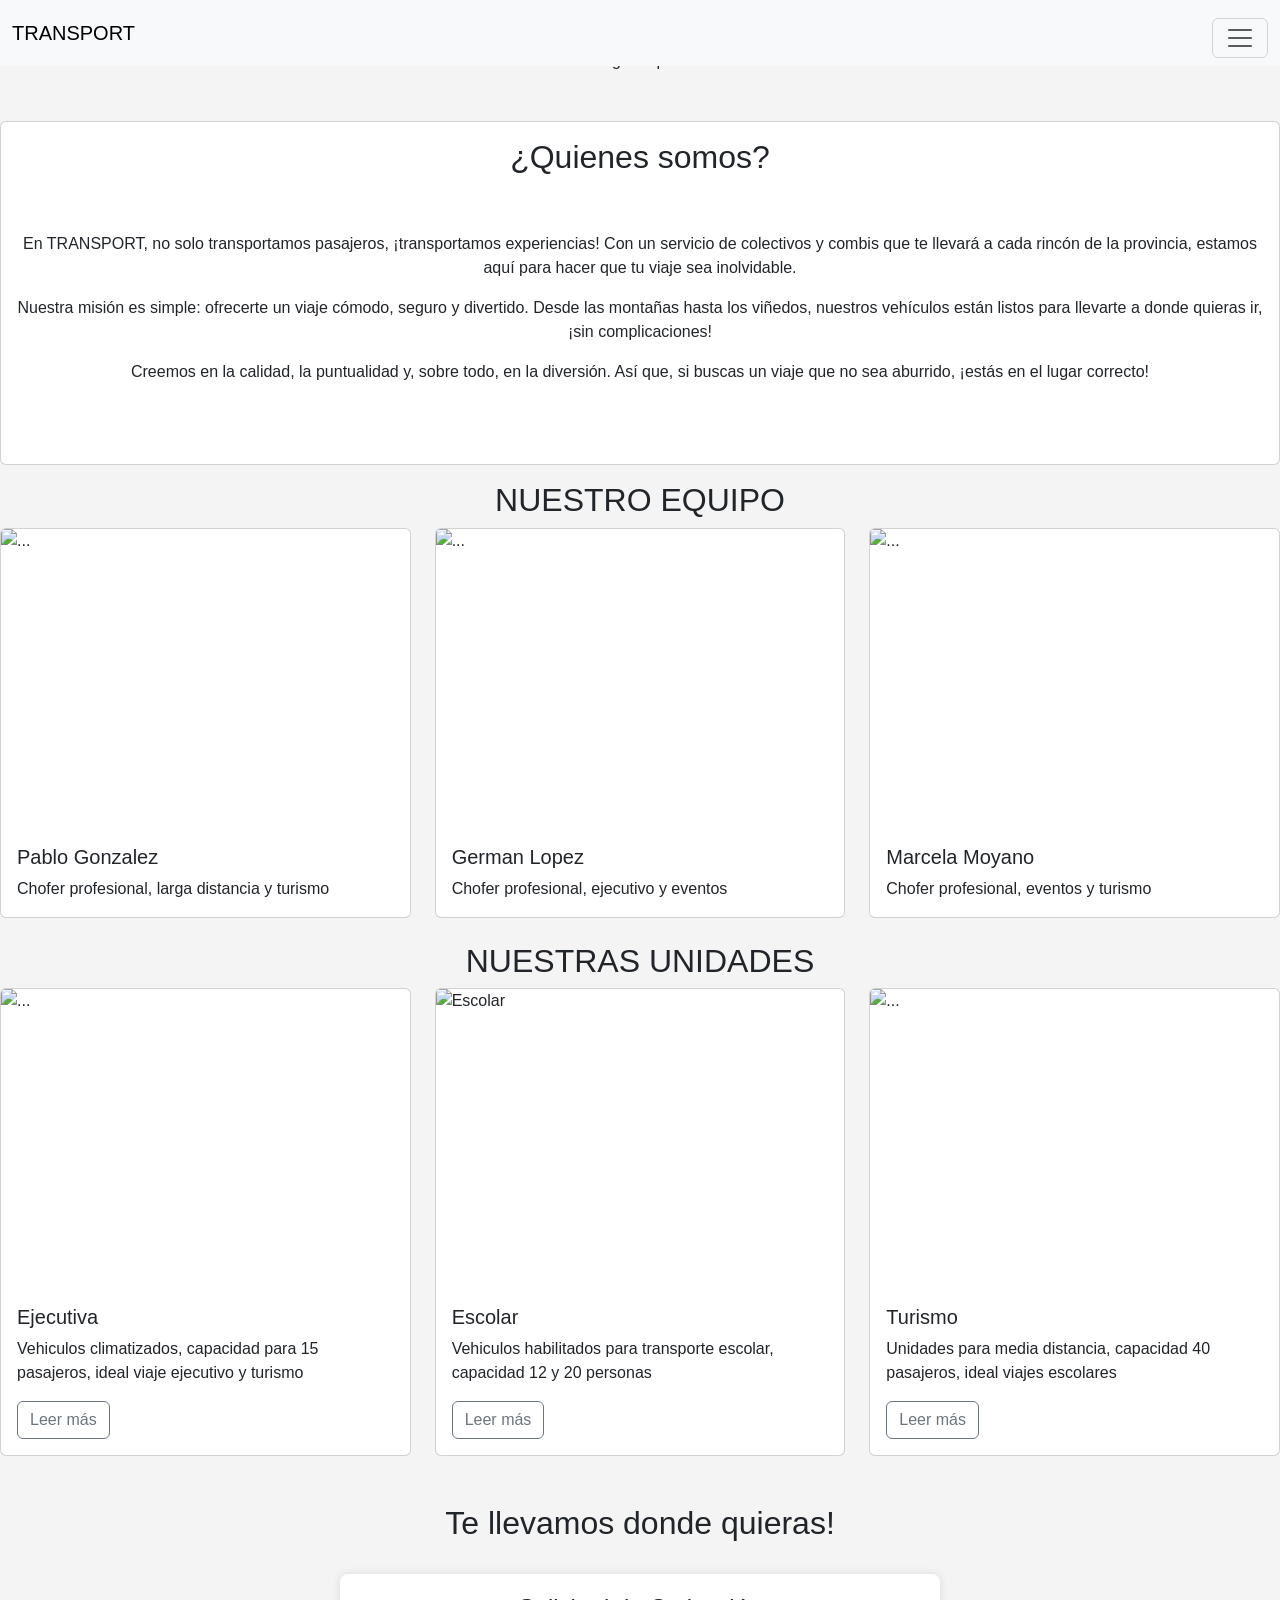
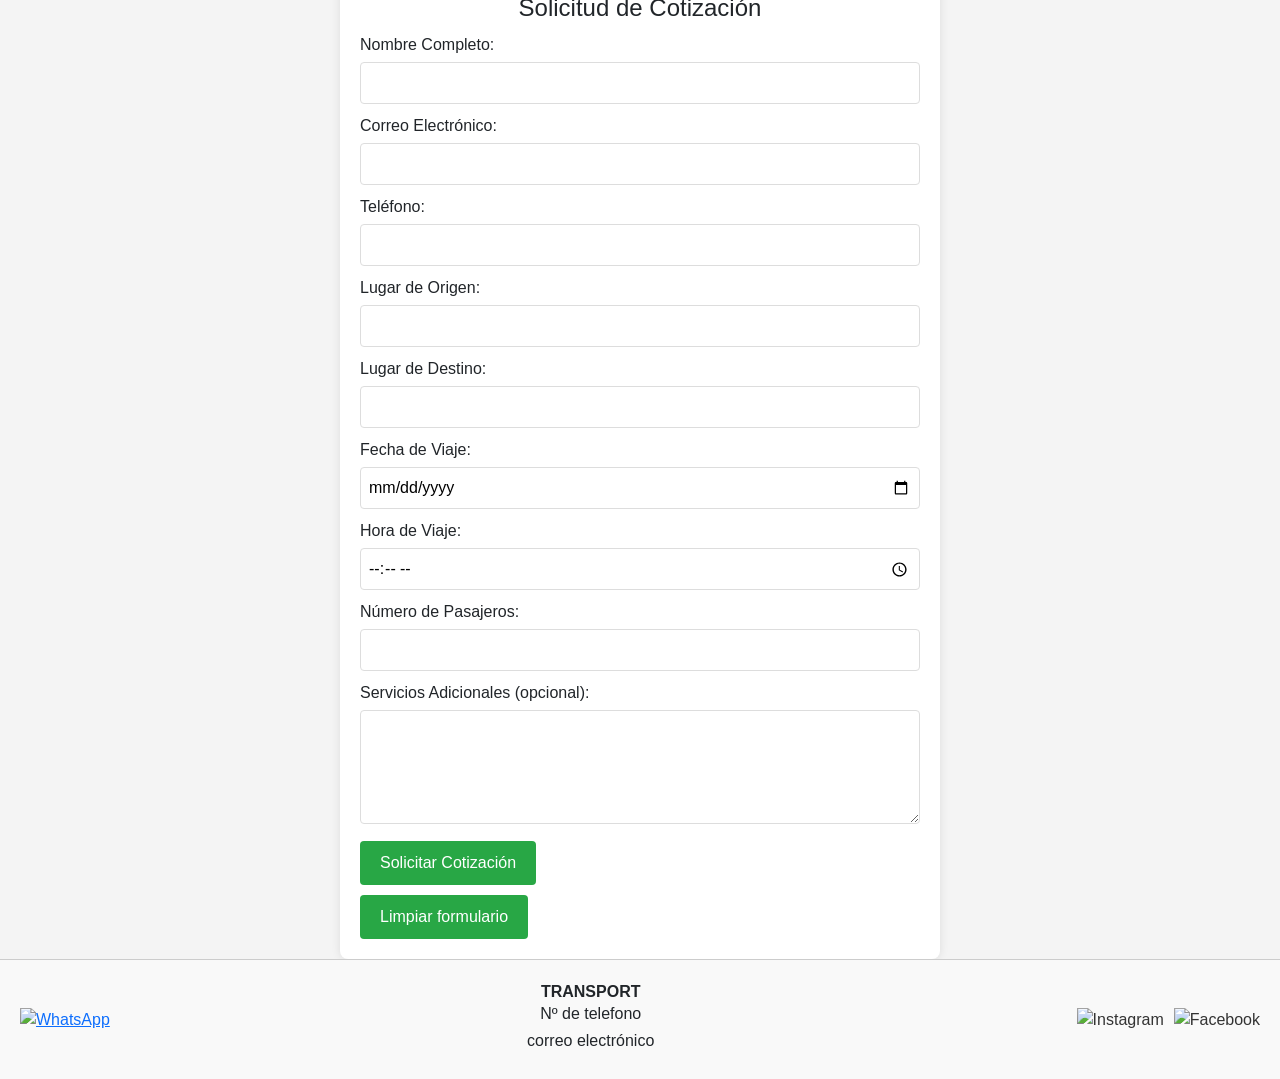
==== commit e9ab6e25: "Update index.html" ====
--- a/index.html
+++ b/index.html
@@ -121,7 +121,7 @@
 
 <div id="quienes_somos" class="card mb-3" style="text-align:center"  >
     <div class="card-body">
-      <h2 class="card-title">¿Quines somos?</h2>
+      <h2 class="card-title">¿Quienes somos?</h2>
       <br><br>
       <p class="card-text">En TRANSPORT, no solo transportamos pasajeros, ¡transportamos experiencias! Con un servicio de colectivos y combis que te llevará a cada rincón de la provincia, estamos aquí para hacer que tu viaje sea inolvidable.</p>
       <p class="card-text">Nuestra misión es simple: ofrecerte un viaje cómodo, seguro y divertido. Desde las montañas hasta los viñedos, nuestros vehículos están listos para llevarte a donde quieras ir, ¡sin complicaciones!</p>
@@ -305,7 +305,7 @@
             <input type="time" id="hora" name="hora" required>
             
             <label for="num_pasajeros">Número de Pasajeros:</label>
-            <input type="number" id="num_pasajeros" name="num_pasajeros" required>
+            <input type="number" id="num_pasajeros" name="num_pasajeros" min="1" max="100" required>
             
             <label for="servicios_adicionales">Servicios Adicionales (opcional):</label>
             <textarea id="servicios_adicionales" name="servicios_adicionales" rows="4"></textarea>
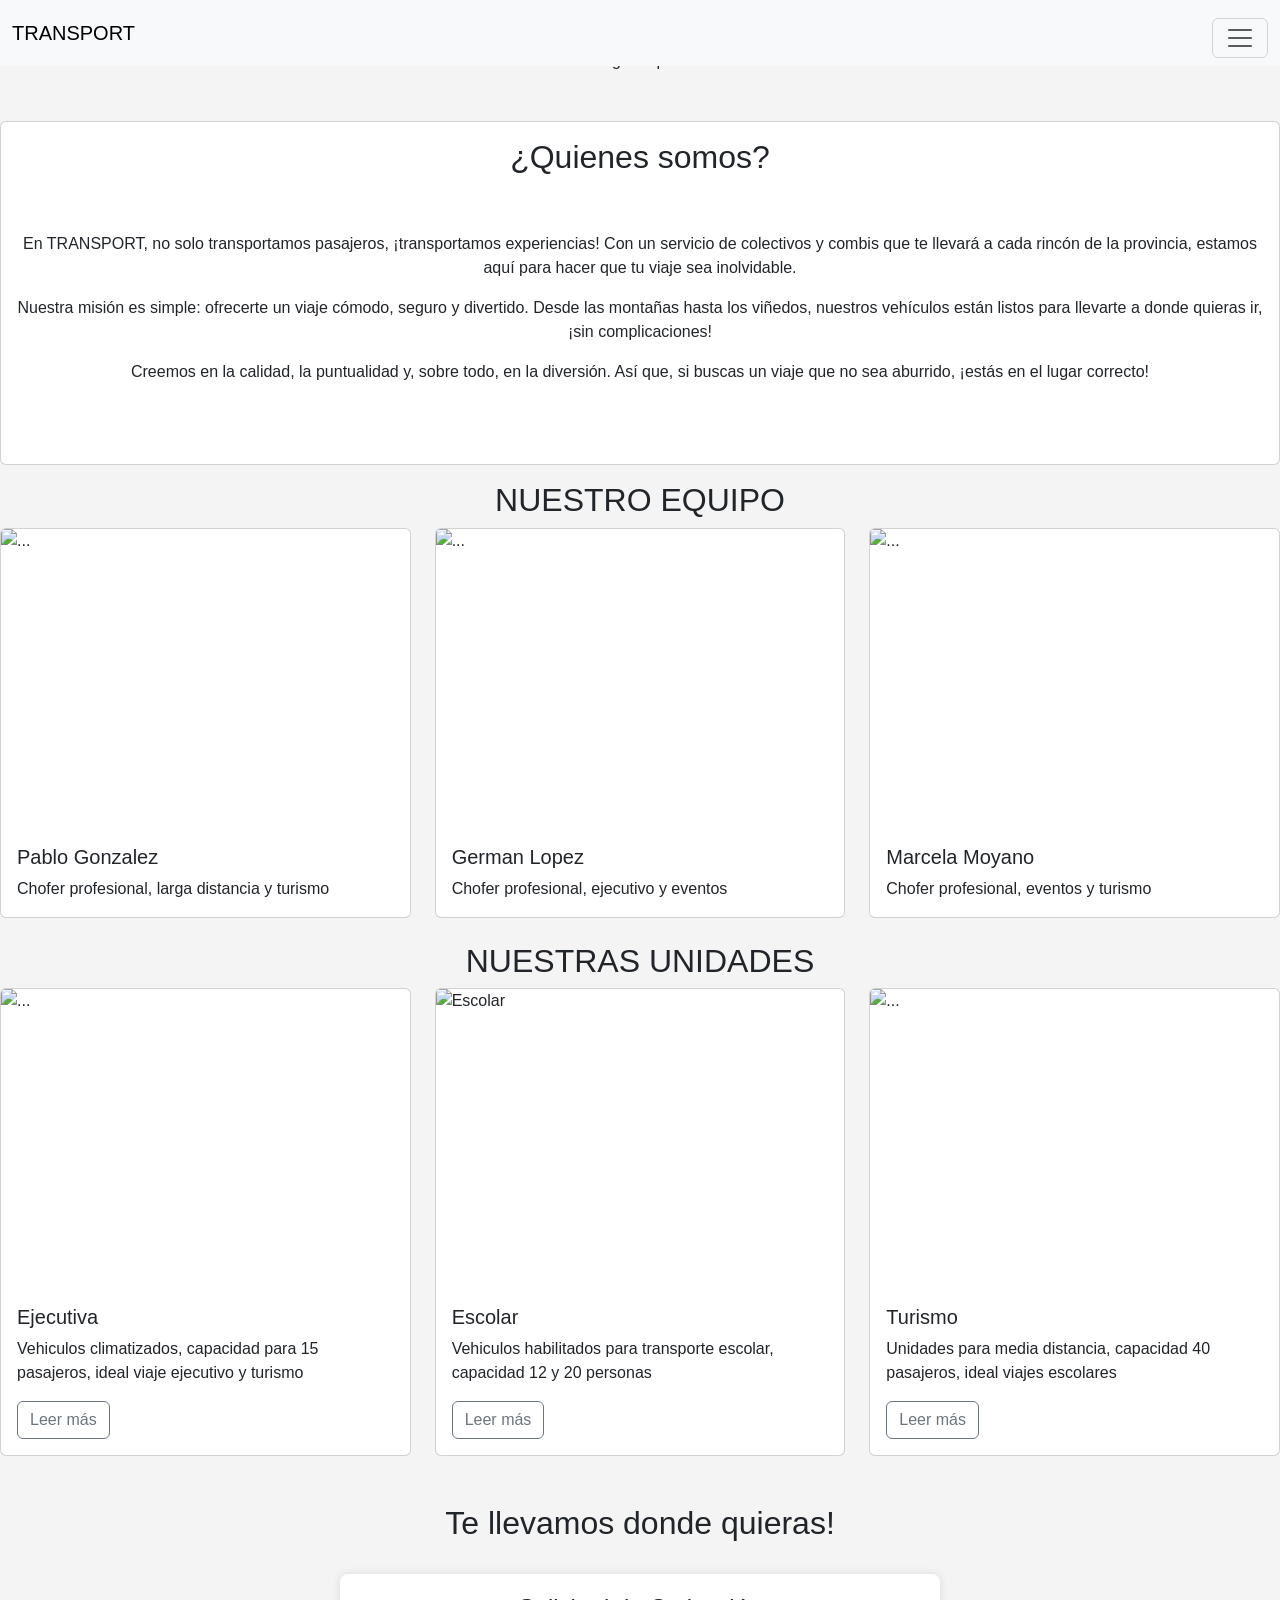
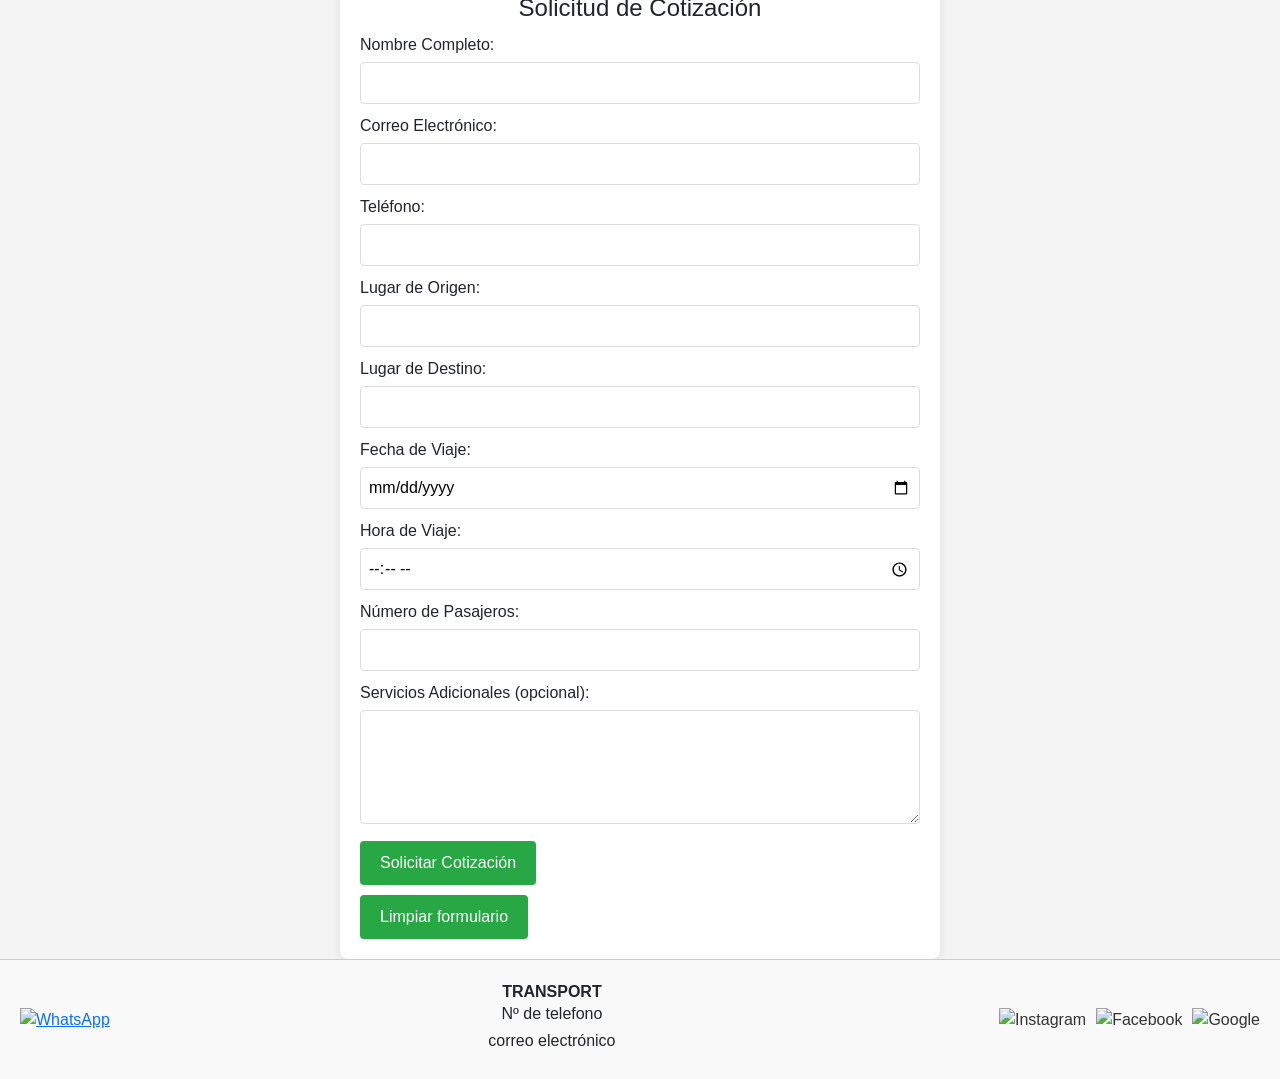
==== commit b8ae6d71: "Update index.html enlace a google opiniones" ====
--- a/index.html
+++ b/index.html
@@ -521,7 +521,11 @@
         <a href="https://www.facebook.com/tu_usuario" target="_blank">
             <img src="https://upload.wikimedia.org/wikipedia/commons/5/51/Facebook_f_logo_%282019%29.svg" alt="Facebook">
         </a>
-    </div>
+ <a href="https://g.co/kgs/L3cjhQB" target="_blank">
+            <img src="https://upload.wikimedia.org/wikipedia/commons/5/51/Facebook_f_logo_%282019%29.svg" alt="Google">
+        </a>
+      
+      </div>
 </footer>
 
 </body>
